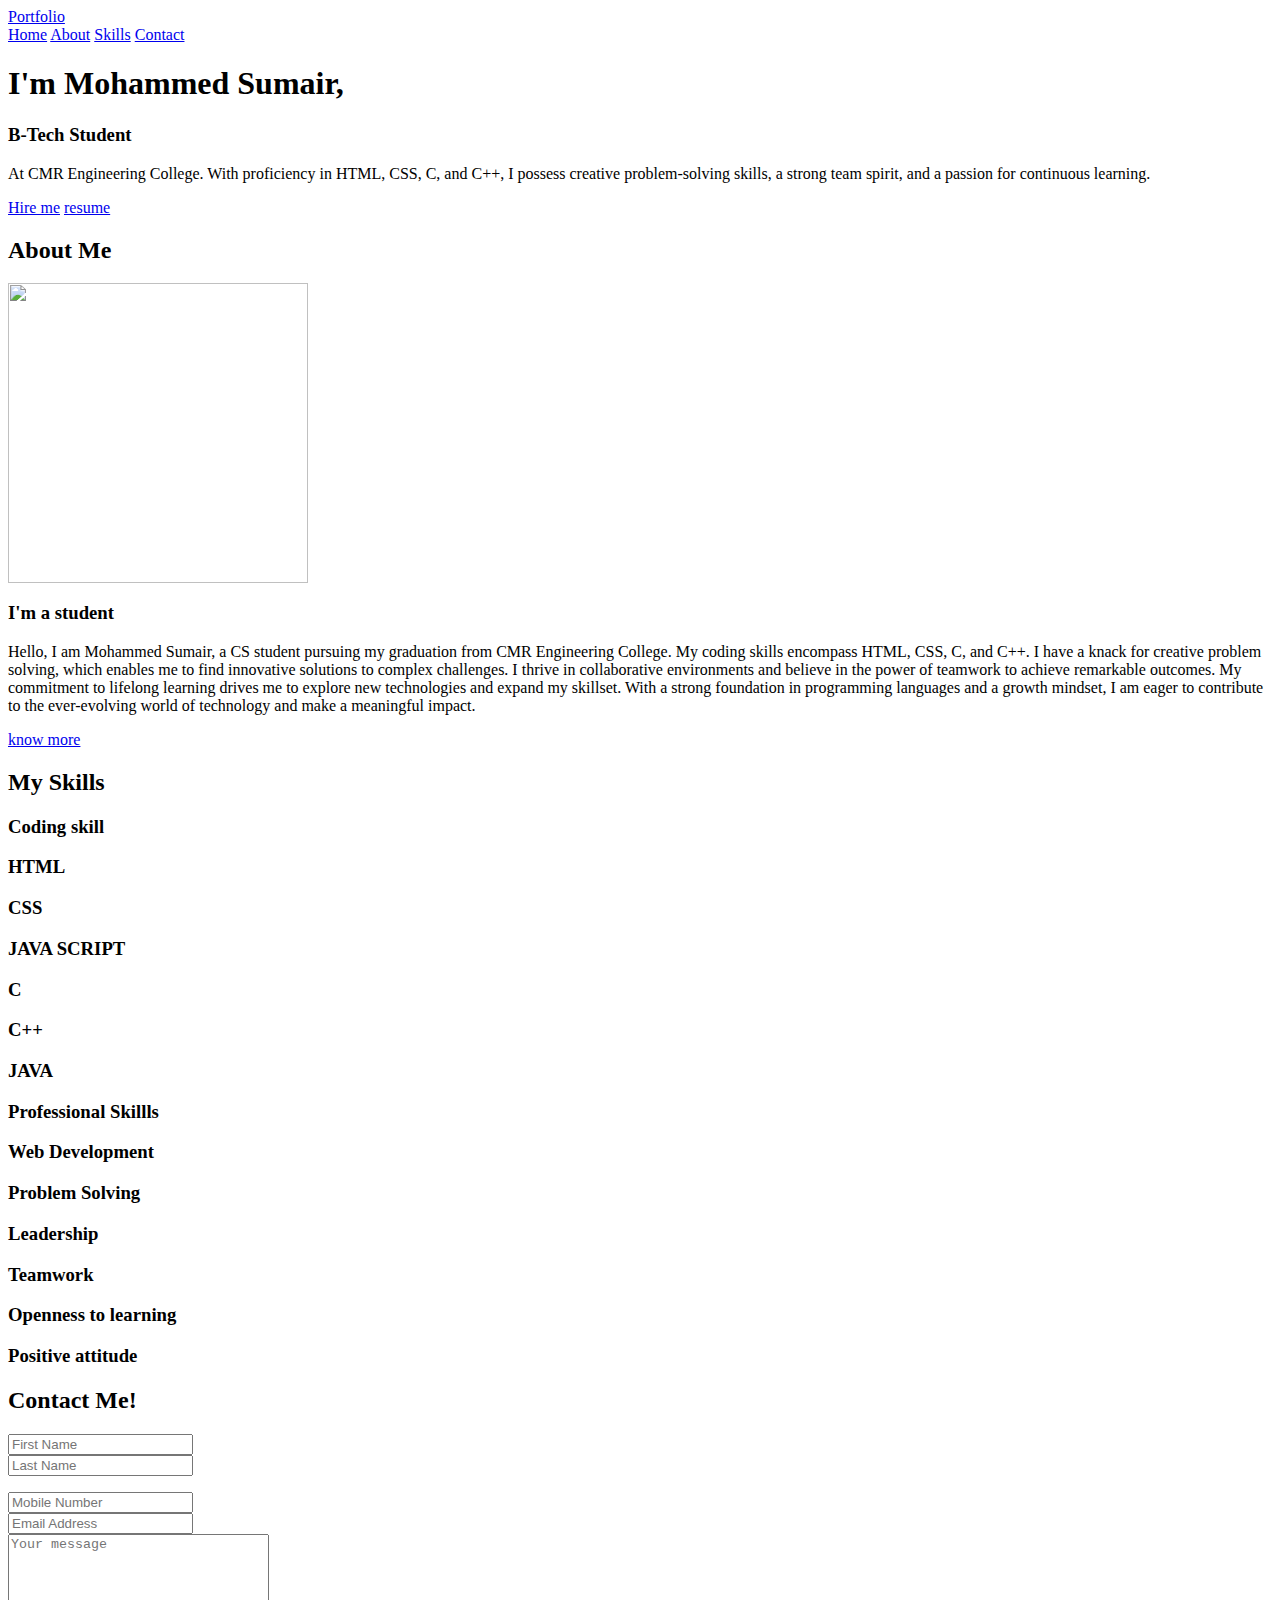
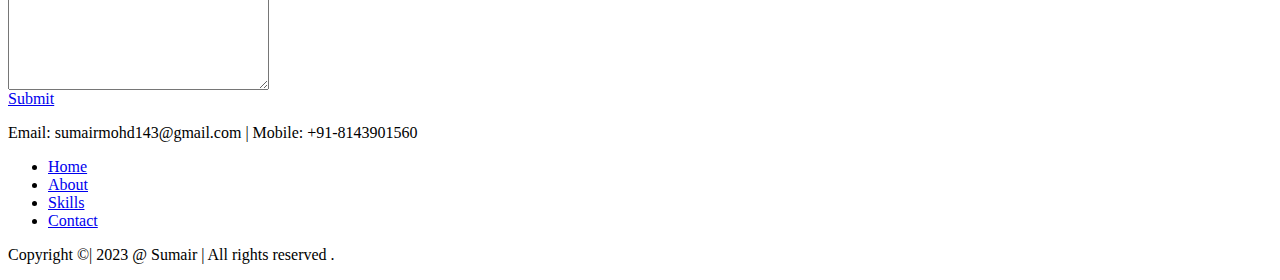
==== index.html @ a8feaa4c "added index.html" ====
<!DOCTYPE htmenu_iconml>
<html lang="en">
  <head>
    <meta charset="UTF-8" />
    <meta name="viewport" content="width=device-width, initial-scale=1.0" />
    <title>Personal Portfolio</title>
    <link rel="stylesheet" href="style.css" />
    
    <link rel="stylesheet" href="https://cdnjs.cloudflare.com/ajax/libs/font-awesome/6.4.0/css/all.min.css" integrity="sha512-iecdLmaskl7CVkqkXNQ/ZH/XLlvWZOJyj7Yy7tcenmpD1ypASozpmT/E0iPtmFIB46ZmdtAc9eNBvH0H/ZpiBw==" crossorigin="anonymous" referrerpolicy="no-referrer" />
  </head>
  <body>
    <header class="header">
      <a href="index.html" class="logo">Portfolio</a>

      <div class="bx bx-menu" id="menu_icon"></div>

      <nav class="navbar">
        <a href="index.html" class="active" id="home">Home</a>
        <a href="about.html">About</a>
        <a href="skills.html">Skills</a>
        <a href="contact.html">Contact</a>
      </nav>
    </header>

    <section class="home">
      <div class="home-content">
        <h1>I'm Mohammed Sumair,</h1>
        <h3>B-Tech Student</h3>
        <p>
          At CMR Engineering College. With proficiency in HTML, CSS, C, and C++, I possess creative problem-solving skills, a strong team spirit, and a passion for continuous learning.
        </p>
        <div class="btn-box">
          <a href="#" class="btn">Hire me</a>
          <a href="Minimal_CV.pdf" target="_blank" class="btn">resume</a>
        </div>
      </div>
    </section>

    

    <section class="about" >
      <h2 class="heading">About <span>Me</span></h2>

      <div class="abt-img">
        <img src="profile.jpg" alt="" width="300" height="300" />
        <span class="circle"></span>
      </div>

      <div class="about-content">
        <h3>I'm a student</h3>
        <p>
          Hello, I am Mohammed Sumair, a CS student pursuing my graduation from CMR Engineering College. My coding skills encompass HTML, CSS, C, and C++. I have a knack for creative problem solving, which enables me to find innovative solutions to complex challenges. I thrive in collaborative environments and believe in the power of teamwork to achieve remarkable outcomes. My commitment to lifelong learning drives me to explore new technologies and expand my skillset. With a strong foundation in programming languages and a growth mindset, I am eager to contribute to the ever-evolving world of technology and make a meaningful impact.        </p>
      </div>
      <div class="btn-box">
        <a href="Minimal_CV.pdf" target="_blank" class="btn">know more</a>
      </div>
    </section>

    <!-- skills section -->

    <section class="skills">
      <h2 class="heading">My <span>Skills</span></h2>

      <div class="skill-row">
          <div class="skill-col">
              <h3 class="skill-heading">Coding skill</h3>
              <div class="skill-box">
                  <div class="skill-content">
                      <h3>HTML</h3>
                      <h3>CSS</h3>
                      <h3>JAVA SCRIPT</h3>
                      <h3>C</h3>
                      <h3>C++</h3>
                      <h3>JAVA</h3>
                  </div>
              </div>

          </div>

          <div class="skill-col">
              <h3 class="skill-heading">Professional Skillls</h3>
              <div class="skill-box">
                  <div class="skill-content">
                      <h3>Web Development</h3>
                      <h3>Problem Solving</h3>
                      <h3>Leadership</h3>
                      <h3>Teamwork</h3>
                      <h3>Openness to learning</h3>
                      <h3>Positive attitude</h3>
                  </div>
              </div>

          </div>
      </div>
  </section>

  <!-- contact section -->


  <section class="contact">
    <h2 class="heading">Contact <span>Me!</span></h2>

    <form action="#">
        <div class="input-box">
            <div class="input-field">
                <input type="text" placeholder="First Name" required>
            </div>
            <div class="input-field">
                <input type="text" placeholder="Last Name" required>
            </div>
        </div>
    </form>

    <form action="#">
        <div class="input-box">
            <div class="input-field">
                <input type="number" placeholder="Mobile Number" required>
            </div>
            <div class="input-field">
                <input type="text" placeholder="Email Address" required>
            </div>
        </div>

        <div class="textarea-field">
            <textarea name="" id="" cols="30" rows="10" placeholder="Your message"></textarea>
        </div>
        <div class="btn-box">
            <a href="#" class="btn">Submit</a>
          </div>
        </div>
    </form>
</section>

    

    <secction class="footer">
      <p class="details">
        Email: <span> sumairmohd143@gmail.com</span> | Mobile: <span>+91-8143901560</span>
       </p>
  

      <div class="social-icons">    
      <a href="https://www.linkedin.com/in/mohammed-sumair-660654260/"
      target="_blank"><i class="fab fa-linkedin"></i></a>
      <a href="https://instagram.com/sumair.__.13?igshid=MzRlODBiNWFlZA"
      target="_blank"><i class="fab fa-instagram"></i></a>
      <a href="#" ><i class="fab fa-github"></i></a>
      <a href="https://twitter.com/MohdSumair06?s=09" target="_blank"><i class="fab fa-twitter"></i></a>
    </div>

    <ul>
      <li>
        <a href="index.html">Home</a>
      </li>
      <li>
        <a href="about.html">About</a>
      </li>
      <li>
        <a href="skills.html">Skills</a>
      </li>
      <li>
        <a href="contact.html">Contact</a>
      </li>
    </ul>
    
    <p class="copy">
      Copyright &copy;| 2023 @ Sumair | All rights reserved .
    </p>
    </secction>

    <!-- <script src="js/script.js"></script> -->
  </body>
</html>
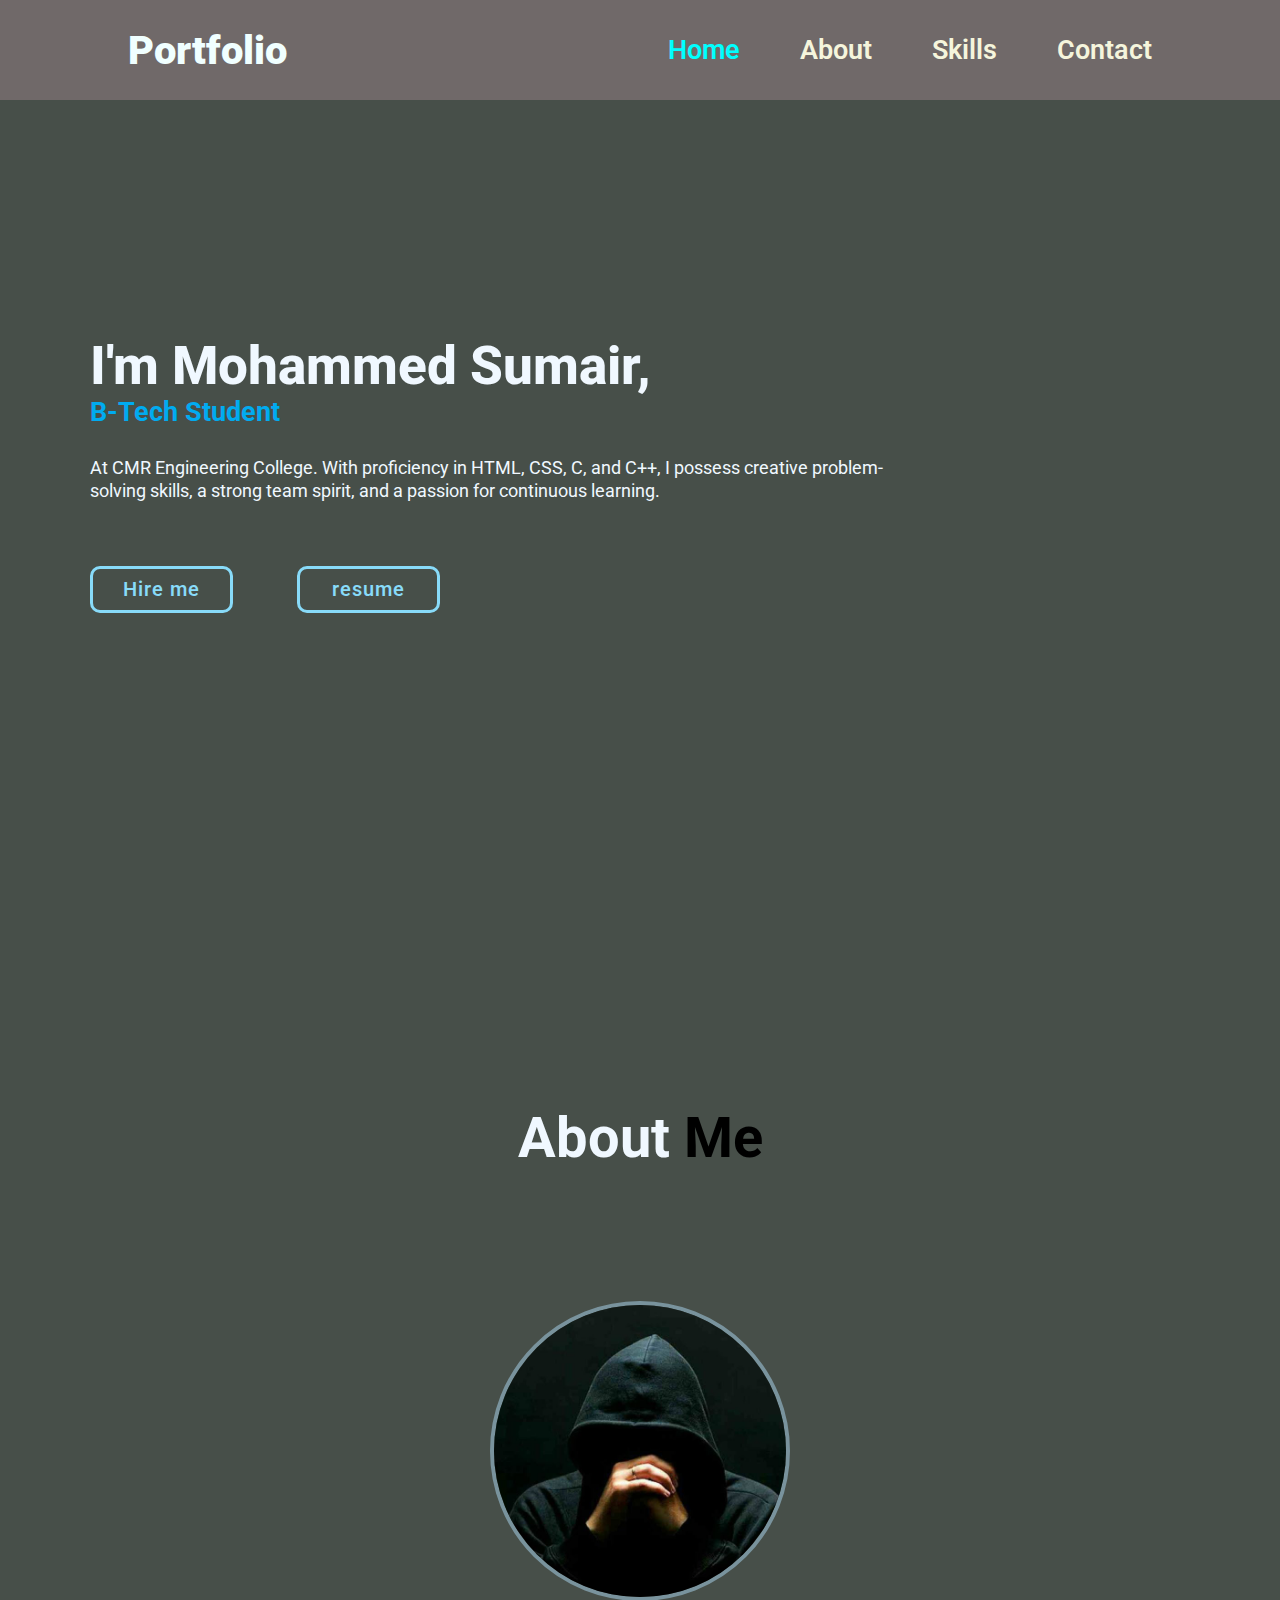
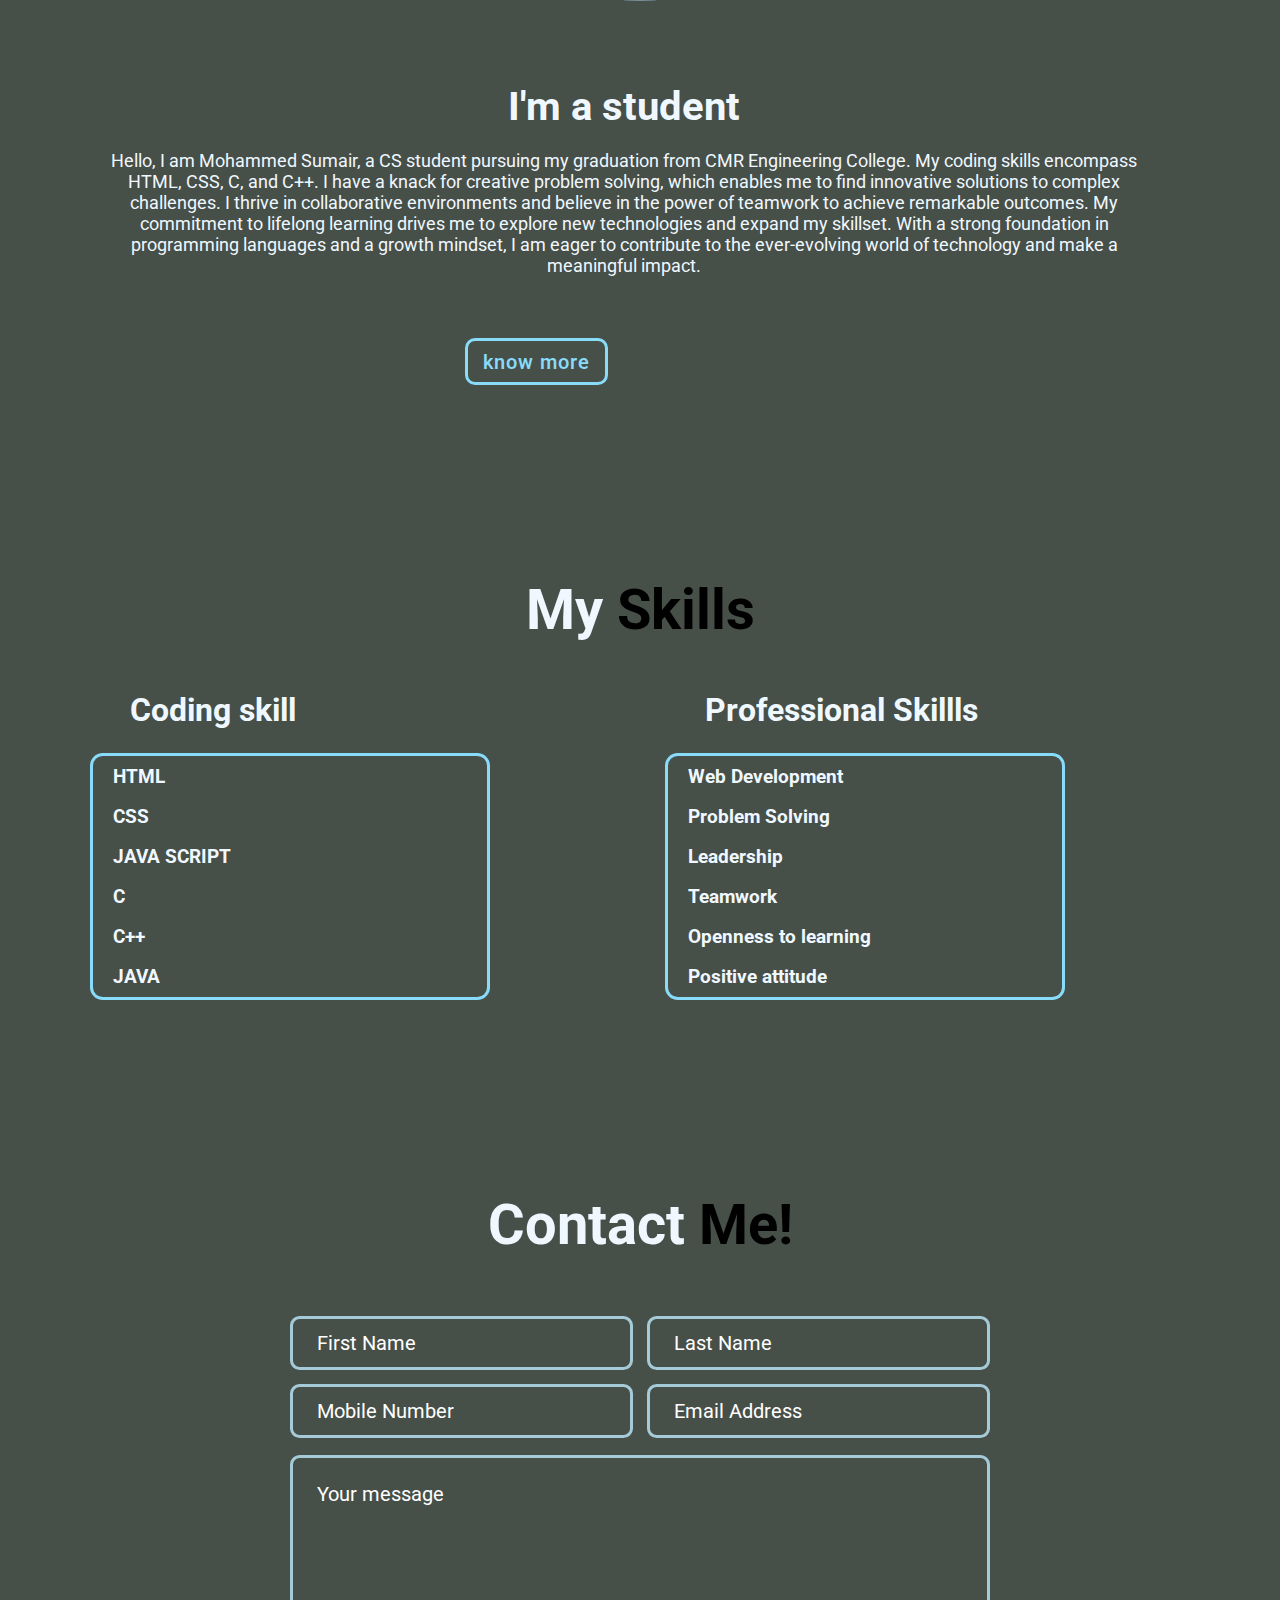
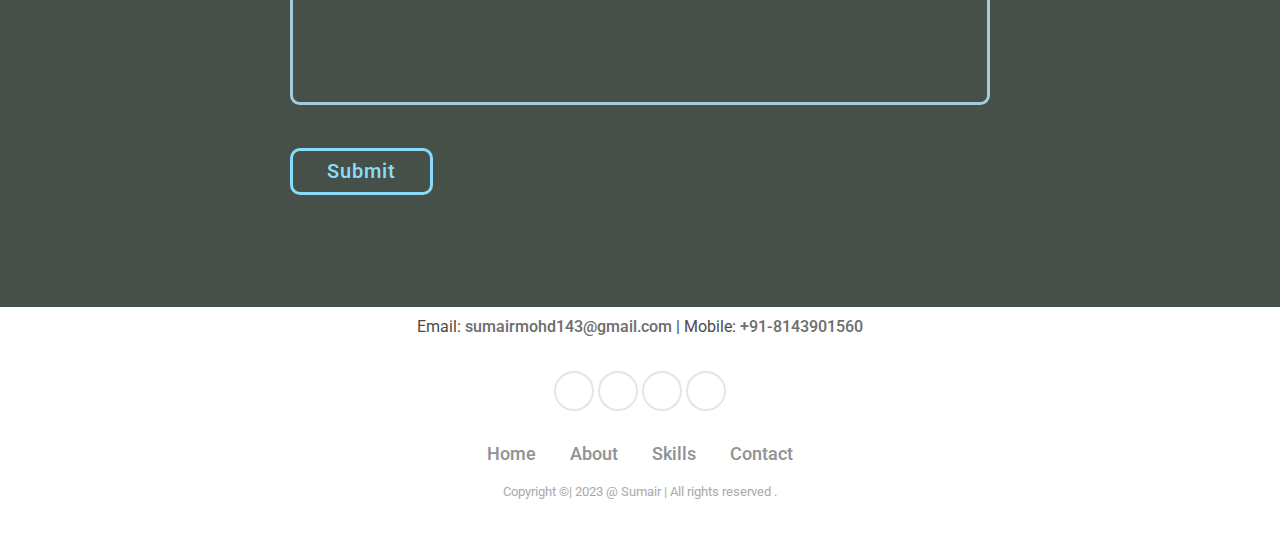
==== commit cc6c6995: "Update index.html" ====
--- a/index.html
+++ b/index.html
@@ -144,7 +144,7 @@
       target="_blank"><i class="fab fa-linkedin"></i></a>
       <a href="https://instagram.com/sumair.__.13?igshid=MzRlODBiNWFlZA"
       target="_blank"><i class="fab fa-instagram"></i></a>
-      <a href="#" ><i class="fab fa-github"></i></a>
+      <a href="https://github.com/Sumair-007" target="_blank" ><i class="fab fa-github"></i></a>
       <a href="https://twitter.com/MohdSumair06?s=09" target="_blank"><i class="fab fa-twitter"></i></a>
     </div>
 
--- a/style.css
+++ b/style.css
@@ -0,0 +1,423 @@
+@import url("https://fonts.googleapis.com/css2?family=Baloo+Bhai+2:wght@500&family=PT+Sans+Narrow:wght@400;700&family=Poppins:ital,wght@0,100;1,100;1,200&family=Roboto:ital,wght@0,300;0,900;1,300&display=swap");
+
+/* @import url('https://fonts.googleapis.com/css2?family=Poppins:wght@100;200;300;400;500;600;700;800;900 display=swap'); */
+
+* {
+  margin: 0;
+  padding: 0;
+  box-sizing: border-box;
+  border: none;
+  outline: none;
+  scroll-behavior: smooth;
+  font-family: "Baloo Bhai 2", cursive;
+  font-family: "Poppins", sans-serif;
+  font-family: "PT Sans Narrow", sans-serif;
+  font-family: "Roboto", sans-serif;
+  /* font-family: 'Poppins', sans-serif; */
+}
+
+body {
+  /* background: gray; */
+  background: #474f49;
+  color: aliceblue;
+}
+
+.header {
+  position: fixed;
+  top: 0;
+  left: 0;
+  width: 100%;
+  height: 100px;
+  padding: 2rem 10%;
+  /* background-color: transparent; */
+  /* background-color:#081b29 ; */
+  /* background: yellowgreen; */
+  background: rgb(112, 105, 105);
+  display: flex;
+  justify-content: space-between;
+  align-items: center;
+  z-index: 100;
+}
+
+.logo {
+  font-size: 2.5rem;
+  color: azure;
+  text-decoration: none;
+  font-weight: 900;
+}
+.navbar a {
+  font-size: 1.7rem;
+  color: beige;
+  text-decoration: none;
+  font-weight: 600;
+  margin-left: 3.5rem;
+  transition: 0.5ms;
+}
+.navbar a:hover,
+.navbar a.active {
+  color: aqua;
+}
+
+#menu_icon {
+  font-size: 4rem;
+  color: beige;
+  cursor: pointer;
+  display: none;
+}
+section{
+  min-height: 100vh;
+  padding: 10rem 7% 2rem ;
+}
+
+.home {
+  height: 105vh;
+  display: flex;
+  align-items: center;
+  padding: 0 7%;
+}
+
+.home-content {
+  /* background: yellowgreen; */
+  max-width: 50rem;
+  line-height: 23px;
+}
+
+.home-content h1 {
+  font-size: 53px;
+  font-weight: 800;
+  line-height: 1.3;
+  /* padding:0 0 4%; */
+}
+
+.home-content h3 {
+  font-size: 27px;
+  font-weight: 700;
+  /* padding: 1% 0.5% 1%; */
+  /* margin: 3% 0;  */
+  color: #00abf0;
+}
+
+.home-content p {
+  font-size: 18px;
+  margin: 2rem 0 4rem;
+}
+
+.btn-box {
+  /* margin-top: 2%; */
+  display: flex;
+  /* background: yellowgreen; */
+  justify-content: space-between;
+  width: 350px;
+  height: 47px;
+}
+
+.btn-box .btn {
+  position: relative;
+  display: inline-flex;
+  justify-content: center;
+  align-items: center;
+  width: 143px;
+  height: 100%;
+  background: transparent;
+  border: 3px solid #88dbf9;
+  border-radius: 10px;
+  text-decoration: none;
+  font-size: 20px;
+  color: #88dbf9;
+  font-weight: 550;
+  letter-spacing: 1px;
+  z-index: 1;
+  overflow: hidden;
+  /* opacity: 0.5; */
+}
+.btn-box .btn:hover {
+  color:rgb(105, 112, 106);
+  /* opacity: 1; */
+}
+
+.btn-box a::before {
+  content: "";
+  position: absolute;
+  top: 0;
+  /* left: 0; */
+  width: 0;
+  height: 100%;
+  background: #88dbf9;
+  z-index: -1;
+  transition: 0.3s;
+}
+
+.btn-box .btn:hover:before {
+  
+  width: 100%;
+}
+
+
+/* about css */
+
+.about {
+  /* margin: 0 0 5% 6%; */
+  /*up should try comment*/
+  display: flex;
+  justify-content: center;
+  align-items: center;
+  flex-direction: column;
+  gap: 2rem;
+  /* background: #081b29; */
+}
+
+.heading {
+  font-size: 3.5rem;
+  margin-bottom: 3rem;
+  text-align: center;
+}
+
+.heading span{
+  color: #000000;
+}
+
+.abt-img {
+  position: relative;
+  width: 25rem;
+  height: 25rem;
+  border-radius: 50%;
+  display: flex;
+  justify-content: center;
+  align-items: center;
+}
+
+.abt-img img {
+  border-radius: 50%;
+  border: 0.3rem solid #79939d;
+}
+
+.about-content{
+  text-align: center;
+  padding-right: 2rem ;
+}
+
+.about-content h3{
+  font-size: 2.5rem;
+}
+
+
+.about-content p{
+  font-size:large;
+  margin: 20px 0 30px;
+}
+
+
+/* skill css */
+
+
+.skills{
+  min-height: auto;
+  padding: bottom 70px;
+  /* background: #081b29; */
+}
+.skills .skill-row{
+  display: flex;
+  flex-wrap: wrap;
+  gap: 50px;
+
+}
+
+.skill-row .skill-col{
+  flex: 1 1 400px;
+}
+
+.skill-col .skill-heading{
+  font-size: 2rem;
+  margin: 0 0 1.5rem;
+  padding-left: 40px;
+}
+
+.skill-box .skill-content{
+  position: relative;
+  width: 400px;
+  border: .2rem solid #88dbf9 ;
+  border-radius: .8rem;
+  padding: .5px 20px;
+  line-height: 40px;
+}
+
+
+.contact{
+  min-height: auto;
+  padding-bottom: 7rem;
+}
+
+.contact form{
+  max-width: 700px;
+  margin: 0 auto;
+  text-align: center;
+}
+
+.contact form .input-box{
+  position: relative;
+  display: flex;
+  justify-content: space-between;
+  flex-wrap: wrap;
+
+}
+
+.contact form .input-box .input-field {
+  position: relative;
+  width: 49%;
+  height: 3rem;
+  margin: 10px 0;
+}
+
+.contact form .input-box .input-field input,
+.contact form .textarea-field textarea {
+  width: 100%;
+  height: 100%;
+  padding: 1.5rem;
+  font-size: 20px;
+  color: rgb(255, 254, 254);
+  background: transparent;
+  border-radius: .6rem;
+  border: .2rem solid #a5cad8;
+}
+
+.contact form .input-box .input-field input::placeholder,
+.contact form .textarea-field textarea::placeholder{
+
+  color: hwb(0 100% 0%);
+}
+
+.contact form .textarea-field{
+  position: relative;
+  margin: .8rem 0 2.7rem;
+  display: flex;
+  height: 250px;
+}
+
+.contact form .textarea-field textarea{
+  resize: none;
+}
+
+.contact form .btn-box.btns .btn{
+  cursor: pointer;
+}
+
+.footer{
+  display: flex;
+  flex-direction: column;
+  font-weight: 400;
+  padding-bottom: 40px;
+  background-color: #fff;
+  /* color: black; */
+  color: #4b4c4d;
+}
+
+.footer .social-icons{
+  text-align: center;
+  padding: 25px;
+  
+}
+
+.footer .social-icons a{
+  font-size: 24px;
+  color: inherit;
+  border: 2px solid #ccc;
+  width: 40px;
+  height: 40px;
+  line-height: 38px;
+  display: inline-block;
+  padding: 7px;
+  text-align: center;
+  border-radius: 50%;
+  opacity: 0.5;
+}
+
+.footer .social-icons a:hover{
+  opacity: 1;
+}
+
+.footer ul{
+  margin-top: 0;
+  padding: 0;
+  list-style: none;
+  font-size: 18px;
+  line-height: 1.6;
+  margin-bottom: 0;
+  text-align: center;
+}
+
+.footer ul li a{
+  /* color: #ccc; */
+  color: inherit;
+  text-decoration: none;
+  opacity: 0.6;
+  font-weight: 550;
+}
+
+.footer ul li{
+  display: inline-block;
+  padding: 0 15px;
+}
+
+.footer ul li a:hover{
+  opacity: 1;
+}
+
+.footer .copy{
+  margin-top: 15px;
+  text-align: center;
+  font-size: 13px;
+  color: #aaa;
+}
+
+.footer .details{
+  text-align: center;
+  padding: 10px 0;
+}
+
+.footer .details span{
+  cursor: pointer;
+  font-weight: 540;
+  opacity: 0.8;
+  color: inherit;
+}
+
+.footer .details span:hover{
+  opacity:1;
+}
+
+
+
+
+
+
+
+
+
+
+
+
+
+
+
+
+
+
+
+
+
+
+
+
+
+
+
+/* Responsive */
+
+@media (max-width: 1200px)
+{
+
+  html{
+    font-size: 80%;
+  }
+  
+}